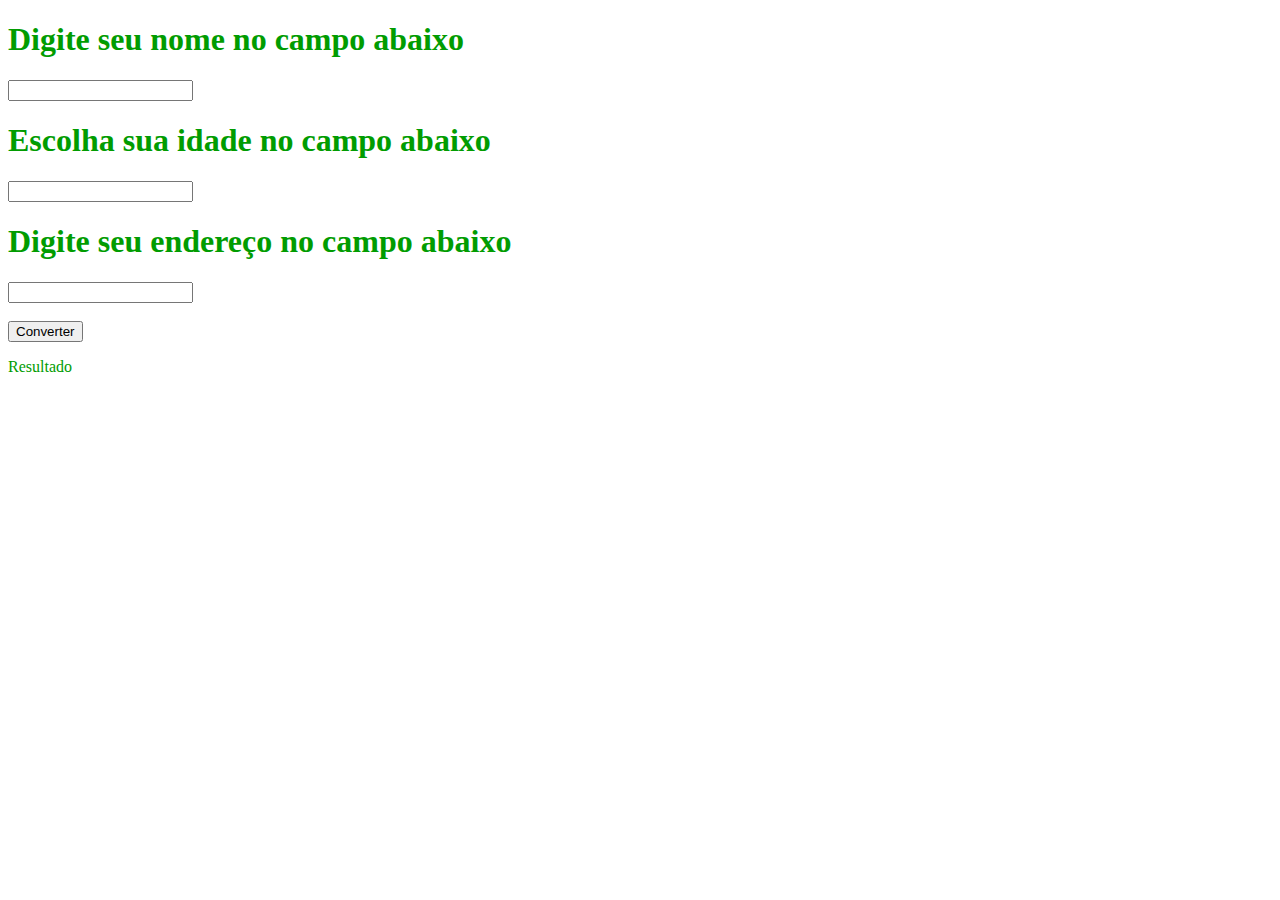
==== index.html @ 52a4109a "index.html" ====
<!DOCTYPE html>
<html lang="en">
<head>
    <script src="script.js"></script>
    <meta charset="UTF-8">
    <meta http-equiv="X-UA-Compatible" content="IE=edge">
    <meta name="viewport" content="width=device-width, initial-scale=1.0">
    <title>Algoritmo 33</title>
</head>
<body>
    <h1>Digite seu nome no campo abaixo</h1>
    <input type="text" id="nome"><br>
    <h1>Escolha sua idade no campo abaixo</h1>
    <input type="number" id="idade"><br>
    <h1>Digite seu endereço no campo abaixo</h1>
    <input type="text" id="endereco"><br><br>
    <button onclick = "converter()">Converter</button>
    <p id="resultado">Resultado</p>
    <p id="resultado2"></p>
    <p id="resultado3"></p>
</body>
</html>
    <!-- Criar um programa que receba o nome, idade e endereço de uma pessoa e mostre na tela esses dados. -->  
</body>
<style>
    body{ 
        background-image: url(https://wallpaper-mania.com/wp-content/uploads/2018/09/High_resolution_wallpaper_background_ID_77701401743.jpg) ;
    background-size: 100%;

    font-family: 'Times New Roman', Times, serif;
    color: rgb(1, 156, 1);
    }
  
</style>
<body>
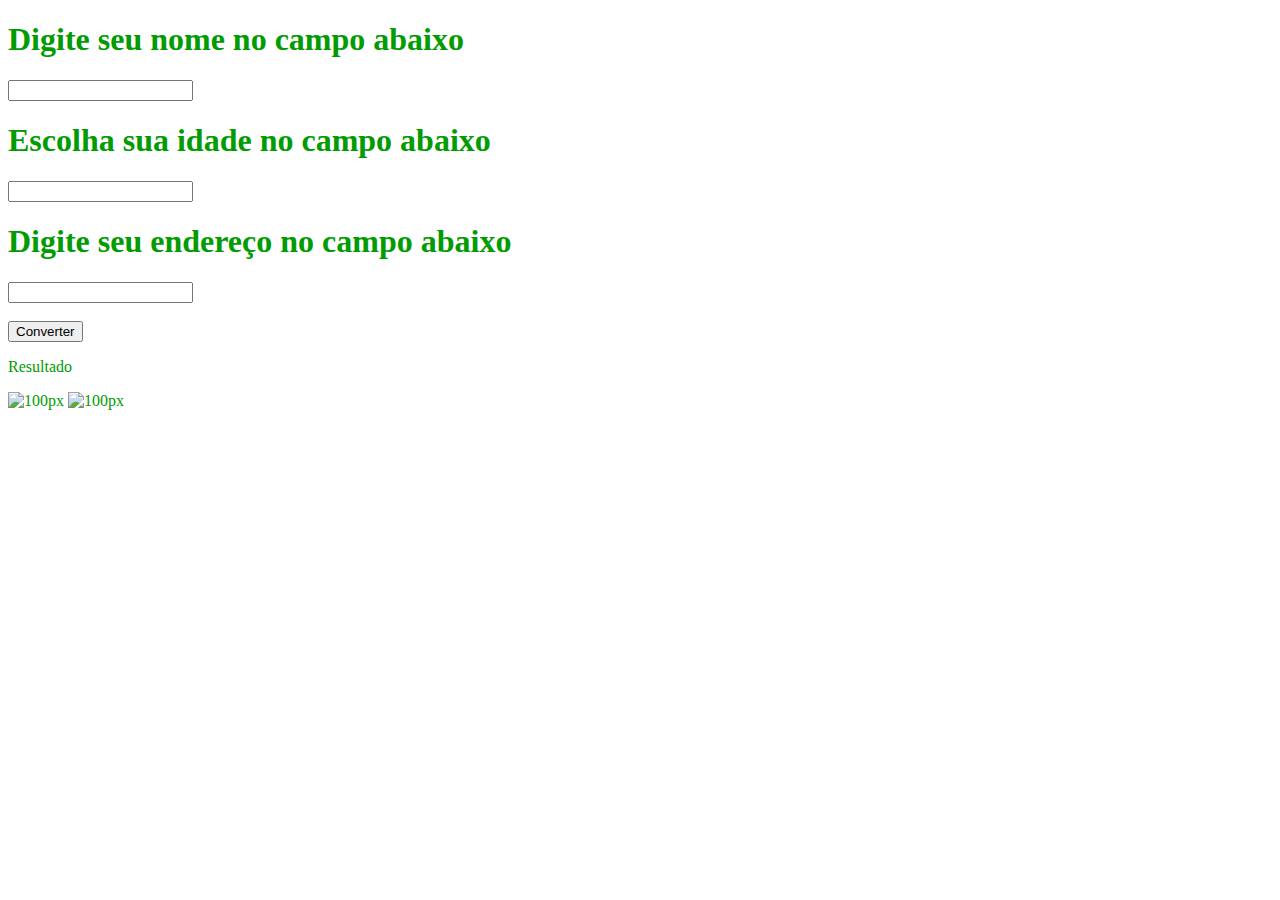
==== commit 698e9a4a: "Update index.html" ====
--- a/index.html
+++ b/index.html
@@ -18,6 +18,8 @@
     <p id="resultado">Resultado</p>
     <p id="resultado2"></p>
     <p id="resultado3"></p>
+    <img src="Alg33.png" alt="100px">
+    <img src="JSprint.png" alt="100px">
 </body>
 </html>
     <!-- Criar um programa que receba o nome, idade e endereço de uma pessoa e mostre na tela esses dados. -->  
@@ -30,6 +32,6 @@
     font-family: 'Times New Roman', Times, serif;
     color: rgb(1, 156, 1);
     }
-  
+
 </style>
 <body>
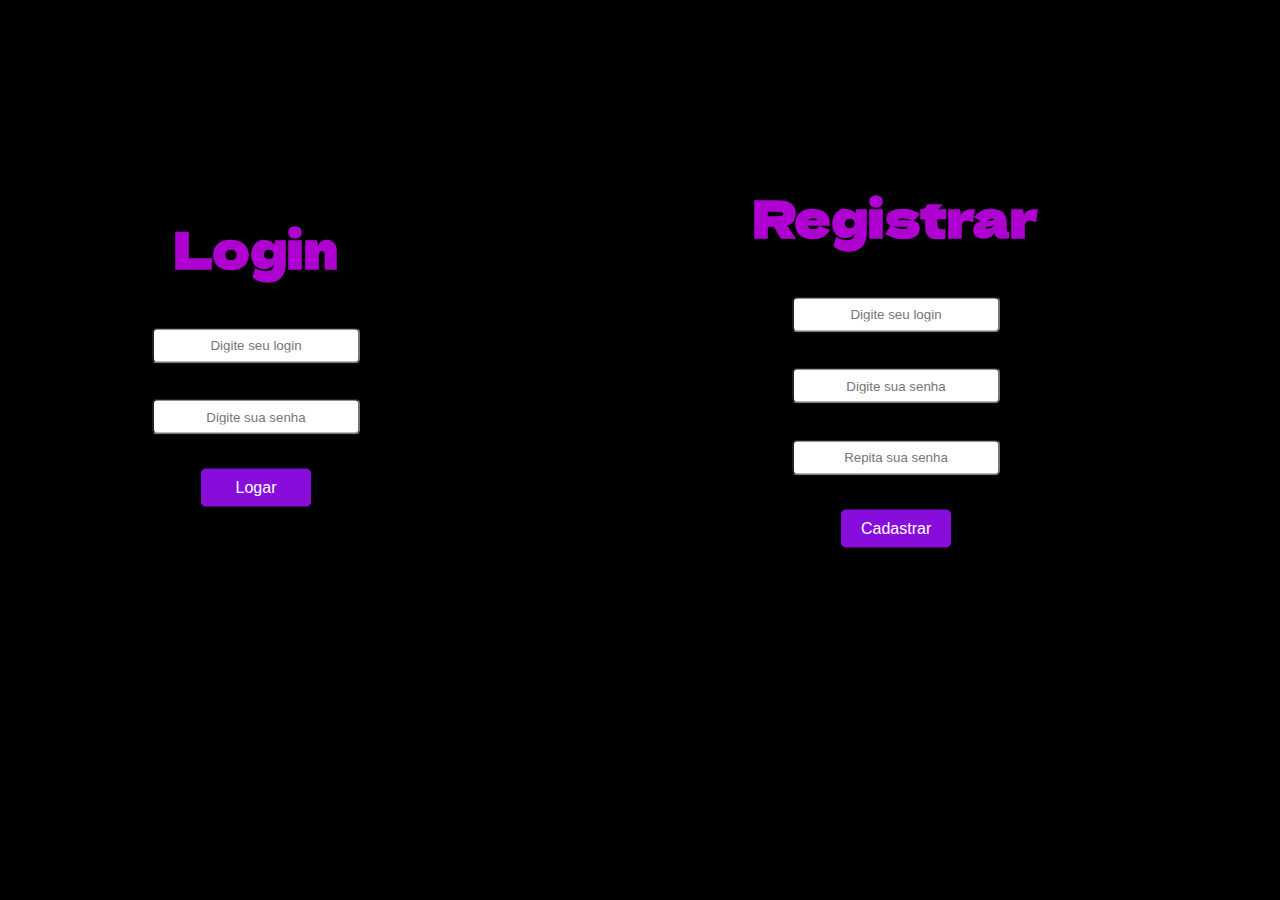
==== commit 725c1040: "Add files via upload" ====
--- a/index.html
+++ b/index.html
@@ -1,37 +1,36 @@
-<!DOCTYPE html>
-<html lang="en">
-<head>
-    <script src="script.js"></script>
-    <meta charset="UTF-8">
-    <meta http-equiv="X-UA-Compatible" content="IE=edge">
-    <meta name="viewport" content="width=device-width, initial-scale=1.0">
-    <title>Algoritmo 33</title>
-</head>
-<body>
-    <h1>Digite seu nome no campo abaixo</h1>
-    <input type="text" id="nome"><br>
-    <h1>Escolha sua idade no campo abaixo</h1>
-    <input type="number" id="idade"><br>
-    <h1>Digite seu endereço no campo abaixo</h1>
-    <input type="text" id="endereco"><br><br>
-    <button onclick = "converter()">Converter</button>
-    <p id="resultado">Resultado</p>
-    <p id="resultado2"></p>
-    <p id="resultado3"></p>
-    <img src="Alg33.png" alt="100px">
-    <img src="JSprint.png" alt="100px">
-</body>
-</html>
-    <!-- Criar um programa que receba o nome, idade e endereço de uma pessoa e mostre na tela esses dados. -->  
-</body>
-<style>
-    body{ 
-        background-image: url(https://wallpaper-mania.com/wp-content/uploads/2018/09/High_resolution_wallpaper_background_ID_77701401743.jpg) ;
-    background-size: 100%;
-
-    font-family: 'Times New Roman', Times, serif;
-    color: rgb(1, 156, 1);
-    }
-
-</style>
-<body>
+<!DOCTYPE html>
+<html lang="pt-br">
+<head>
+    <link rel="stylesheet" href="style.css">
+    <link href='https://fonts.googleapis.com/css?family=Dela Gothic One' rel='stylesheet'>
+    <meta charset="UTF-8">
+    <meta name="viewport" content="width=device-width, initial-scale=1.0">
+    <title>Página de cadastro</title>
+    <style>
+        body {
+            background-color: black;
+            color: rgb(174, 0, 209);
+            font-family: 'Dela Gothic One', sans-serif;
+            font-size: 22px;
+            
+        }
+        
+    </style>
+</head>
+<body>
+    <div class="login">
+        <h2 style="font-size: 50px;">Login</h2>
+        <input type="text" placeholder="Digite seu login" id="login"><br><br>
+        <input type="password" placeholder="Digite sua senha" id="password"><br><br>
+        <button onclick="login()">Logar</button>
+    </div>
+    <div class="register">
+        <h2 style="font-size: 50px;">Registrar</h2>
+        <input type="text" placeholder="Digite seu login" id="novoLogin"><br><br>
+        <input type="password" placeholder="Digite sua senha" id="novaSenha"><br><br>
+        <input type="password" placeholder="Repita sua senha" id="repSenha"><br><br>
+        <button onclick="cadastra()">Cadastrar</button><br><br>
+    </div>
+    <script src="script.js"></script>
+</body>
+</html>
--- a/style.css
+++ b/style.css
@@ -0,0 +1,40 @@
+
+input{
+
+    border-radius: 5px;
+    width: 200px;
+    text-align: center;  
+    height: 30px;
+    
+}
+
+button{
+    width: 110px;
+    height: 50%;
+    text-align: center;
+    background-color: #880dda;
+    color: #fff;
+    padding: 10px 20px;
+    font-size: 16px;
+    border: none;
+    border-radius: 5px;
+    cursor: pointer;
+}
+
+.login{
+    position: absolute;
+    text-align: center;
+    transform: translate(-50%, -30%);
+    top: 30%;
+    left: 20%;
+}
+
+.register{
+    position: absolute;
+    text-align: center;
+    transform: translate(-50%, -30%);
+    top: 30%;
+    left: 70%;
+}
+
+
